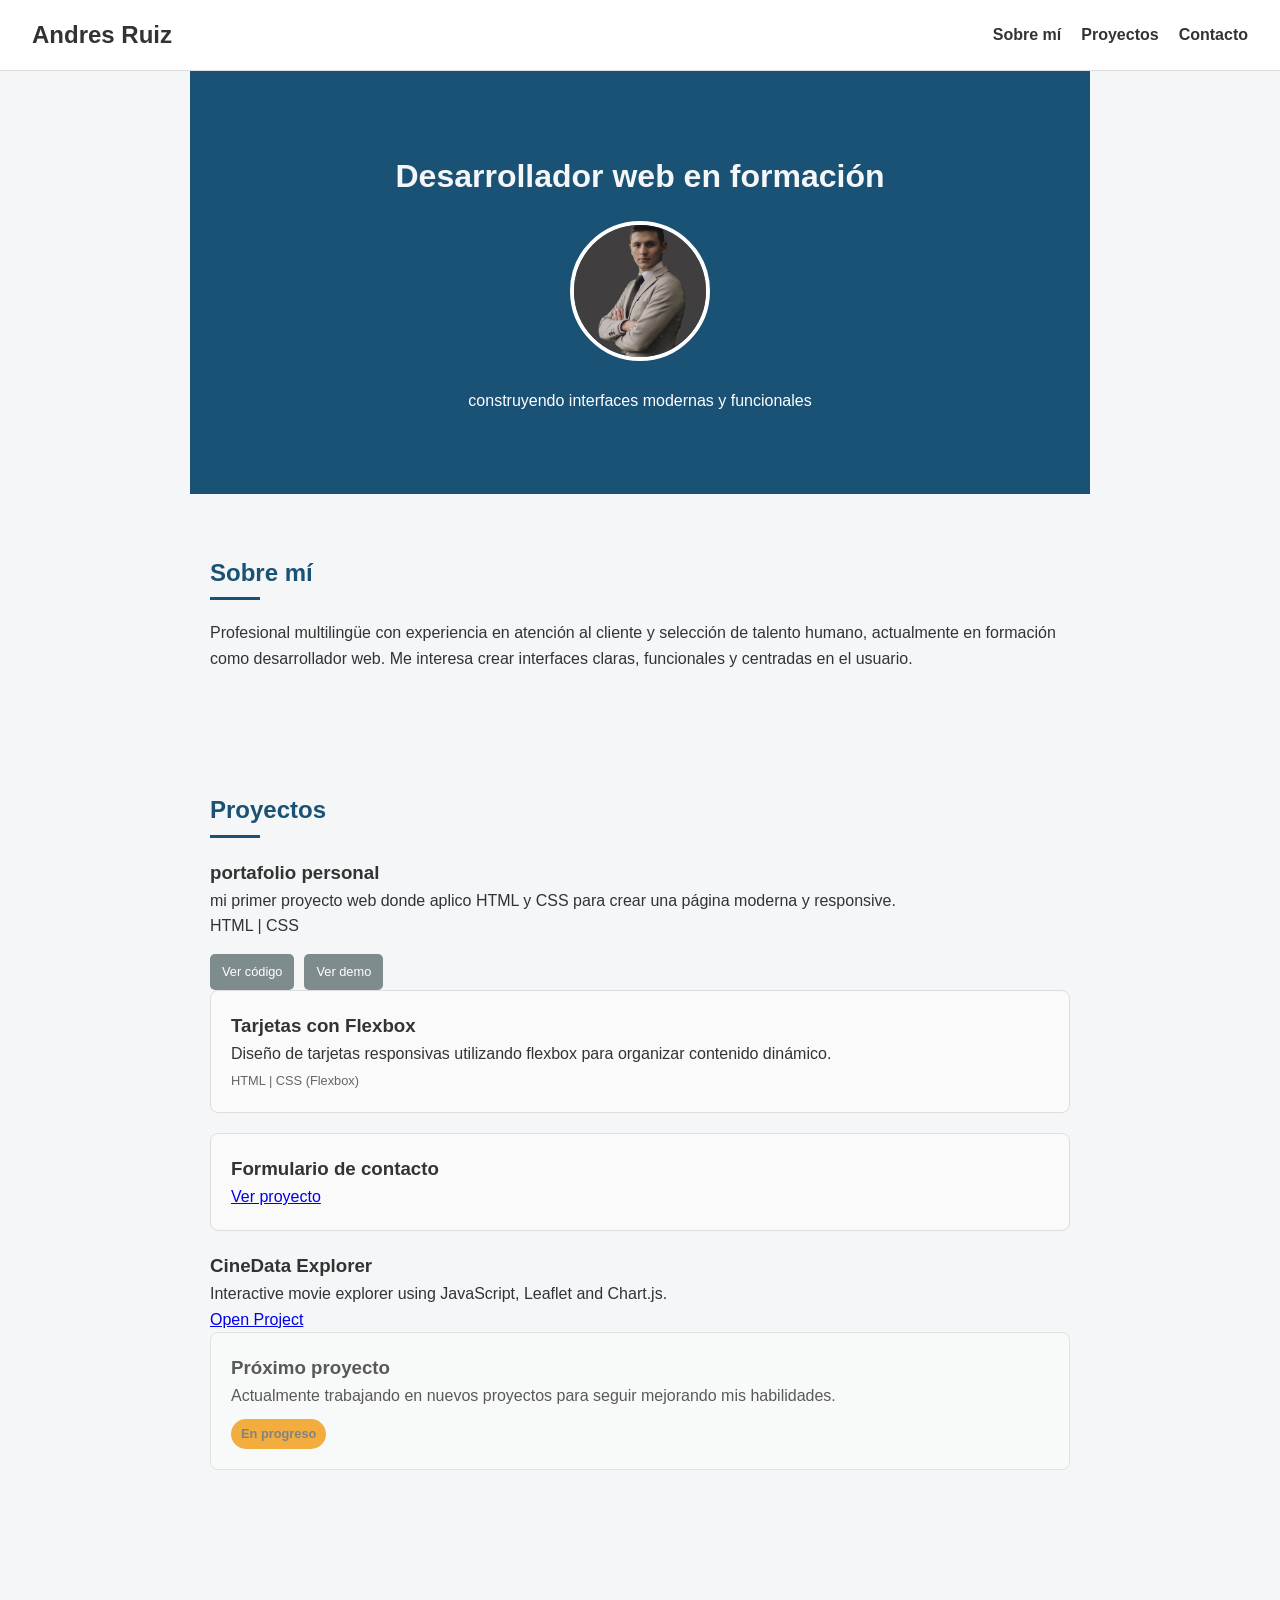
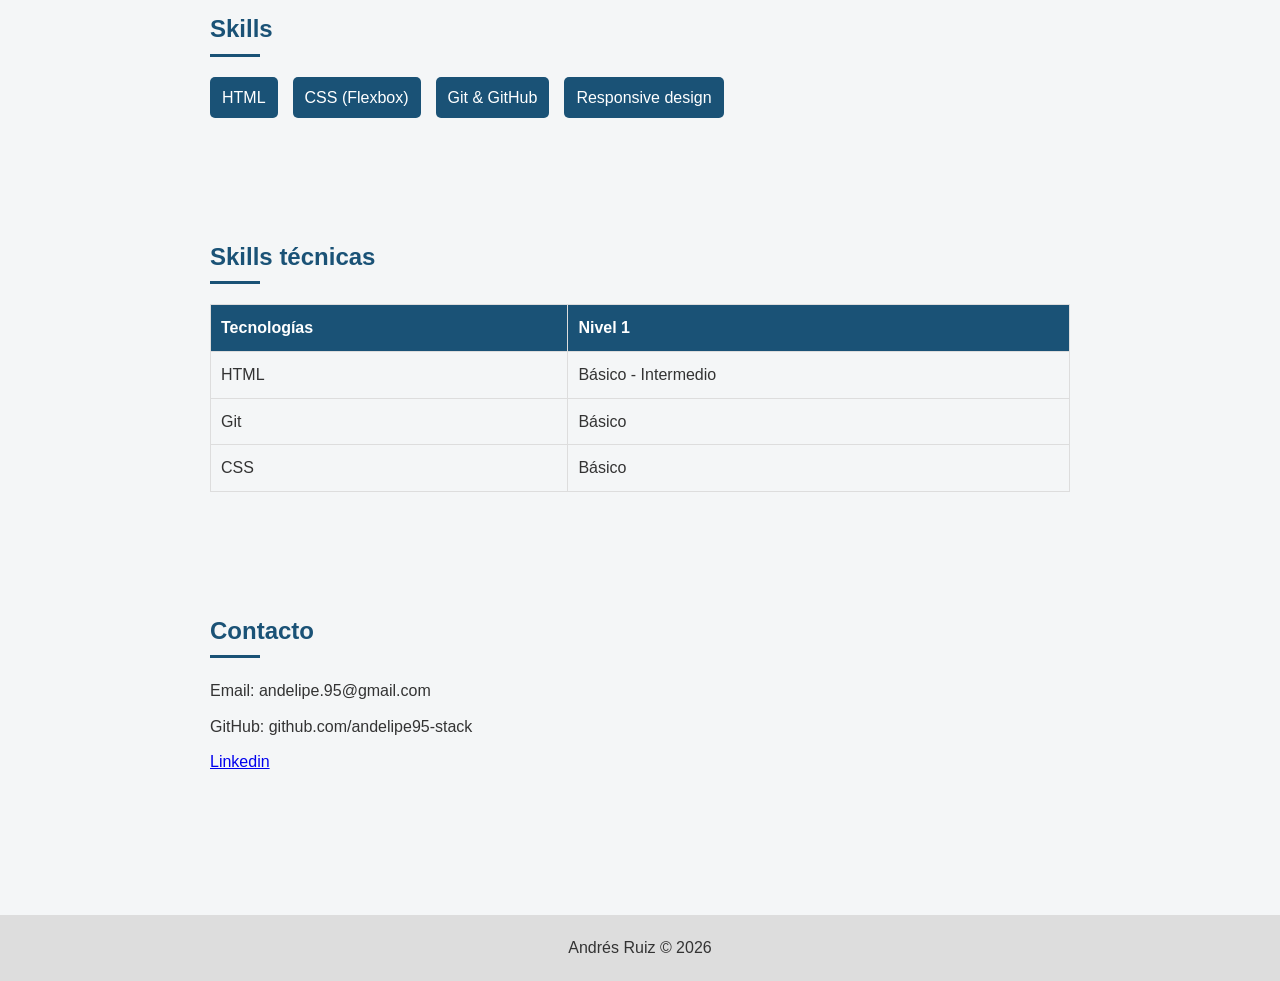
==== index.html @ 187255f5 "Added cine proyect" ====
<!DOCTYPE html>
<html lang="en">
<head>
    <meta charset="UTF-8">
    <meta name="viewport" content="width=device-width, initial-scale=1.0">
    <title>Andres Ruiz | portafolio</title>
    <link rel="stylesheet" href="CSS/style.css">
</head>
<body>
    <header class="header">
        <nav>
            <h1>Andres Ruiz</h1>
            <ul>
                <li><a href="#sobre-mi">Sobre mí</a></li>
                <li><a href="#proyectos">Proyectos</a></li>
                <li><a href="#contacto">Contacto</a></li>
            </ul>
        </nav>
    </header>
    <main>
    
     <section class="hero">
        <h2 class="title2">Desarrollador web en formación</h2>
        <img src="img/foto portafolio.jpg" alt="Foto de Andres ruiz" class="hero-img">
        <p>construyendo interfaces modernas y funcionales</p>
     </section>
     <section class="sobre-mi" class="sobre-mi">
        <h2>Sobre mí</h2>
        <p> Profesional multilingüe con experiencia en atención al cliente y selección de talento humano, 
      actualmente en formación como desarrollador web. Me interesa crear 
      interfaces claras, funcionales y centradas en el usuario.</p>
     </section>
    
     <section class="proyectos" class="proyectos">
        <h2>Proyectos</h2>
        
        <div class="grid-proyectos"> 

            <h3>portafolio personal</h3>
            <p>mi primer proyecto web donde aplico HTML y CSS para crear una página moderna y responsive.</p>
            <span>HTML | CSS</span>

            <div class="acciones">
                <a href="#" class="btn">Ver código</a>
                <a href="#" class="btn btn-secundario">Ver demo</a>
            </div>
        </div>

        <div class="proyecto">
            <h3>Tarjetas con Flexbox</h3>
            <p>Diseño de tarjetas responsivas utilizando flexbox para organizar contenido dinámico.</p>
            <span>HTML | CSS (Flexbox)</span>
        </div>
            
            <!-- Aquí irás agregando más proyectos -->


        <div class="proyecto">
            <h3> Formulario de contacto</h3>
            <a href="validacion.html"target="_blank">Ver proyecto</a>
            
             
        </div>

        <div class="project-card">
            <h3>CineData Explorer</h3>
            <p> Interactive movie explorer using JavaScript, Leaflet and Chart.js.</p>
            
            <a 
            href="https://andelipe95-stack.github.io/Proyecto-Integrador-CineData-Explorer/"
            target="_blank"
            class="project-btn">
      Open Project
   </a>

</div>


            
        
        
        
        
        
        
        <div class="proyecto">
            <h3>Próximo proyecto</h3>
            <p>Actualmente trabajando en nuevos proyectos para seguir mejorando mis habilidades.</p>
            <span class="badge-progreso">En progreso</span>
        </div>


        

        


     </section>

     <section class="skills">
        <h2>Skills</h2>
        <ul>
            <li>HTML</li>
            <li>CSS (Flexbox)</li>
            <li>Git & GitHub</li>
            <li>Responsive design</li>
        </ul>

     </section>

     <!--tabla para mostrar información estructurada-->
     <section class="tabla-skills">
        <h2>Skills técnicas</h2>
        <table>
            <thead>
                <tr>
                    <th>Tecnologías</th>
                    <th>Nivel 1</th>
                </tr>
            </thead>
            <tbody>
                <tr>
                    <td>HTML</td>
                    <td>Básico - Intermedio</td>
                </tr>
                <tr>
                    <td>Git</td>
                    <td>Básico</td>
                </tr>
                <tr>
                    <td>CSS</td>
                    <td>Básico</td>
                </tr>
            </tbody>
        </table>

     </section>

    
    
     <section id="contacto" class="contacto">
        
        <h2>Contacto</h2>
        
        <div class="info-contacto">
            <p>Email: andelipe.95@gmail.com</p>
            <p>GitHub: github.com/andelipe95-stack</p>
            <a href="https://www.linkedin.com/in/andres-ruiz-galvis-3360481b6/" target="_blank">Linkedin</a>
        </div>   
        
        
               
     </section>
    </main>
    <footer class="footer">
        <p>Andrés Ruiz  © 2026</p>

    </footer>





    
    
</body>
</html>
---- CSS/style.css ----
/*vamos a definir variables globales para mejorar colores */
:root {
--color-principal: #1a5276;
--color-secundario: #7f8c8d;
--color-fondo: #f4f6f7;
--color-texto: #333;
}



* {
    margin: 0;
    padding: 0;
    box-sizing: border-box;
}
body{
    font-family: Arial, sans-serif;
    line-height: 1.6;
    background-color: var(--color-fondo);
    color: var(--color-texto);
}
.header {
    background: white;
    padding: 16px 32px;
    border-bottom: 1px solid #ddd;
}

.header nav {
    display: flex;
    justify-content: space-between;
    align-items: center;
}

.header ul {
    list-style: none;
    display: flex;
    gap: 20px;
}

.header a {
    text-decoration: none;
    color: #333;
    font-weight: bold;

}
.hero {
    text-align: center;
    padding: 80px 20px;
    background: var(--color-principal);
    color: white;
}
.hero h2{
    font-size: 2rem;
    margin-bottom: 10px;
    color:var(--color-fondo);
    
}
section { 
    padding: 60px 20px;
    max-width: 900px;
    margin: auto;

}

section h2 {
    margin-bottom: 20px;
    color: #1a5276;
}
.proyecto {
    background: white;
    padding: 20px;
    border-radius: 8px;
    margin-bottom: 20px;
    border: 1px solid#ddd;

}
.proyecto span {
    font-size: 0.8rem;
    color: #666;

}

.skills ul {
    list-style: none;
    display:flex;
    gap: 15px;
    flex-wrap: wrap;
}
.skills li {
    background: #1a5276;
    color: white;
    padding: 8px 12px;
    border-radius: 5px;
}
.contacto  p {
    margin-bottom: 10px;

}
.badge-progreso {
    display: inline-block;
    margin-top: 10px;
    background: #f39c12;
    color: white;
    font-size: 0.75rem;
    font-weight: bold;
    padding: 5px 10px;
    border-radius: 20px;
    animation: pulse 1.5s infinite;

}
.acciones {
        margin-top: 15px;
        display: flex;
        gap: 10px;
        
    }
    .btn {
        text-decoration: none;
        background: var(--color-secundario);
        color: white;
        padding: 8px 12px;
        border-radius: 5px;
        font-size: 0.8rem;
        transition: background 0.2s ease;
    }
    .btn:hover {
        background: #154360;

    }
    .btn-secundario {
        background: var(--color-secundario);
    }
    .btn-secundario:hover {
        background: #626567;
    }
    .info-contacto{
        margin-bottom: 20px;
    }
    .formulario {
        display: flex;
        flex-direction: column;
        gap: 10px;
        max-width: 400px;
        
    }

      <!--Pseudo-clase-->
    .formulario input:focus,
    .formulario textarea:focus {
        outline: none;
        border-color: var(--color-principal);
    }   
    .formulario label {
        font-weight: bold;
    }
    .info-contacto {
        margin-bottom:  40px;
    }
    .formulario button {
        background: var(--color-principal);
        color: white;
        border: none;
        padding: 10px;
        border-radius: 5px;
        cursor: pointer;
    }
    .formulario button:hover {
        background: #154360;
    }
    table { 
        width: 100%;
        border-collapse: collapse;
    }
    th, td {
        border:1px solid #ddd;
        padding: 10px;
        text-align: left;

    }
    th {
        background: var(--color-principal);
        color: white;
    }
    /*primer proyecto Selectores avanzados*/
    .proyecto:first-child {
        border: 2px solid var(--color-principal);
    }

    /* ultimo proyecto*/
    .proyecto:last-child {
        opacity: 0.8;
    }
/*todos excepto el primero*/
.proyecto:not(:first-child) {
    background: #fafafa;
}

/*Pseudo-elemento*/
section h2::after {
    content: "";
    display: block;
    width: 50px;
    height: 3px;
    background: var(--color-principal);
    margin-top: 5px;
}
.footer {
    text-align: center;
    padding: 20px;
    background: #ddd;
    margin-top: 40px;
}



    @keyframes pulse {
    0%{
        transform: scale(1);
        opacity: 1;
    }
    50% {
        transform: scale(1.05);
        opacity: 0.7;
    }
    100% {
        transform: scale(1);
        opacity: 1;

    }
     


}

/* agregamos media query (el if de CSS) para adaptar el proyecto a tamaño móvil, esto evita
 que Navbar no se rompa, el texto tenga mejor 
 tamaño y que el formulario no se desborde
*/

@media (max-width: 768px) {
    /*Navbar*/
    .header nav {
        flex-direction: column;
        gap: 15px;
    }
    .header ul {
        flex-direction: column;
        align-items: center;
    }
    .hero h2 {
        font-size: 1.5rem;
    }

    .grid-proyectos {
        flex-direction: column;
    }
    .skills ul {
        justify-content: center;
    }
    .formulario {
        max-width: 100%;
    }
}

.hero-img {
    width: 140px;
    height: 140px;
    object-fit: cover;
    border-radius: 50%;
    margin-bottom: 20px;
    border: 4px solid white;
}
html {
    scroll-behavior: smooth;
}
.header a:hover {
    color: var(--color-principal);
}
a,
button {
    transition: all 0.2s ease;
}
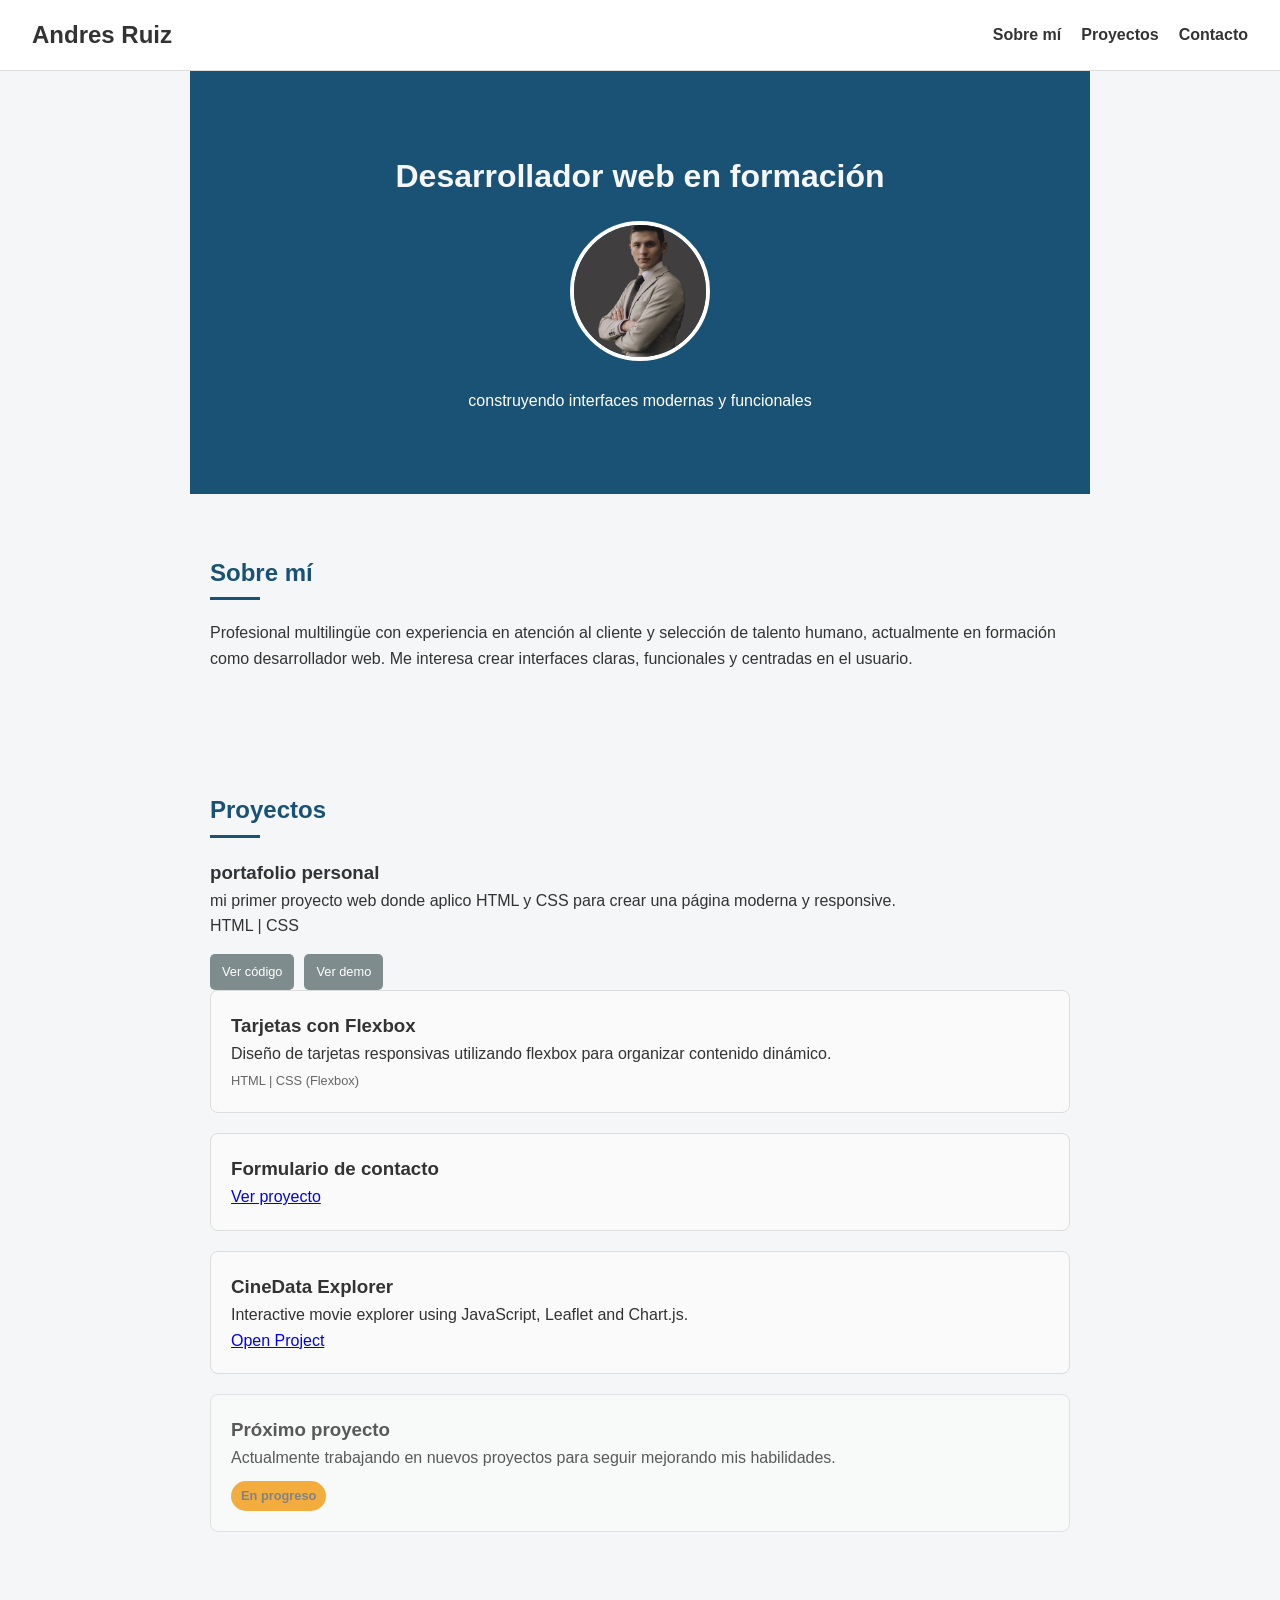
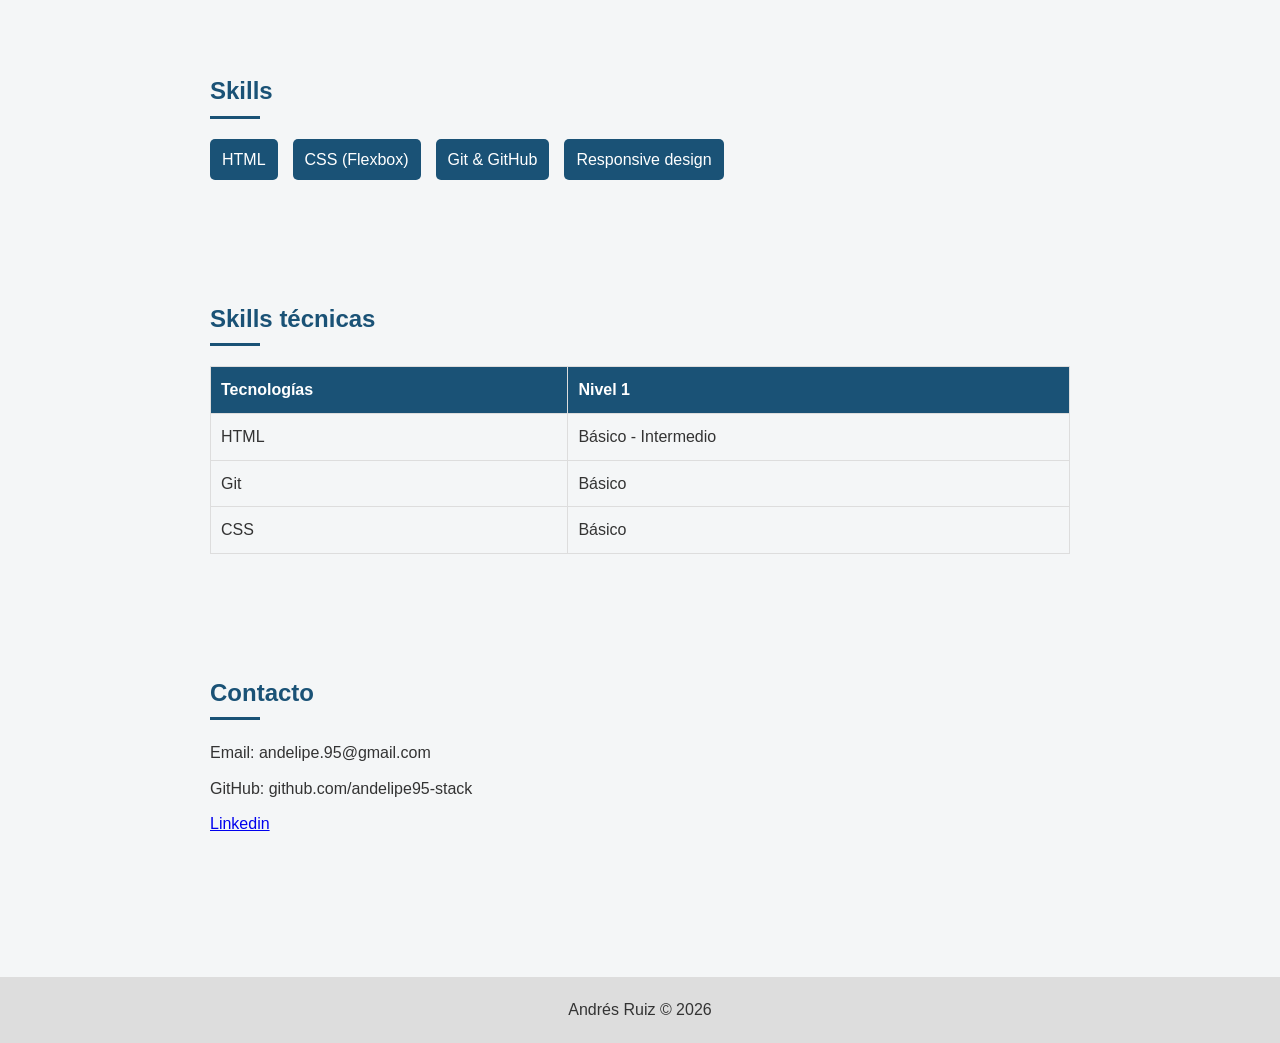
==== commit ee56d773: "fixed link for new proyect and linkedin link" ====
--- a/index.html
+++ b/index.html
@@ -62,21 +62,16 @@
              
         </div>
 
-        <div class="project-card">
-            <h3>CineData Explorer</h3>
+        <div class="proyecto">
+            <h3> CineData Explorer</h3>
             <p> Interactive movie explorer using JavaScript, Leaflet and Chart.js.</p>
-            
             <a 
             href="https://andelipe95-stack.github.io/Proyecto-Integrador-CineData-Explorer/"
             target="_blank"
-            class="project-btn">
-      Open Project
-   </a>
-
-</div>
-
-
-            
+            class="project-btn">Open Project</a>          
+             
+        </div>   
+     
         
         
         
@@ -87,10 +82,7 @@
             <h3>Próximo proyecto</h3>
             <p>Actualmente trabajando en nuevos proyectos para seguir mejorando mis habilidades.</p>
             <span class="badge-progreso">En progreso</span>
-        </div>
-
-
-        
+        </div>     
 
         
 
@@ -145,7 +137,7 @@
         <div class="info-contacto">
             <p>Email: andelipe.95@gmail.com</p>
             <p>GitHub: github.com/andelipe95-stack</p>
-            <a href="https://www.linkedin.com/in/andres-ruiz-galvis-3360481b6/" target="_blank">Linkedin</a>
+            <a href="https://www.linkedin.com/in/felipe-ruiz-3360481b6" target="_blank">Linkedin</a>
         </div>   
         
         
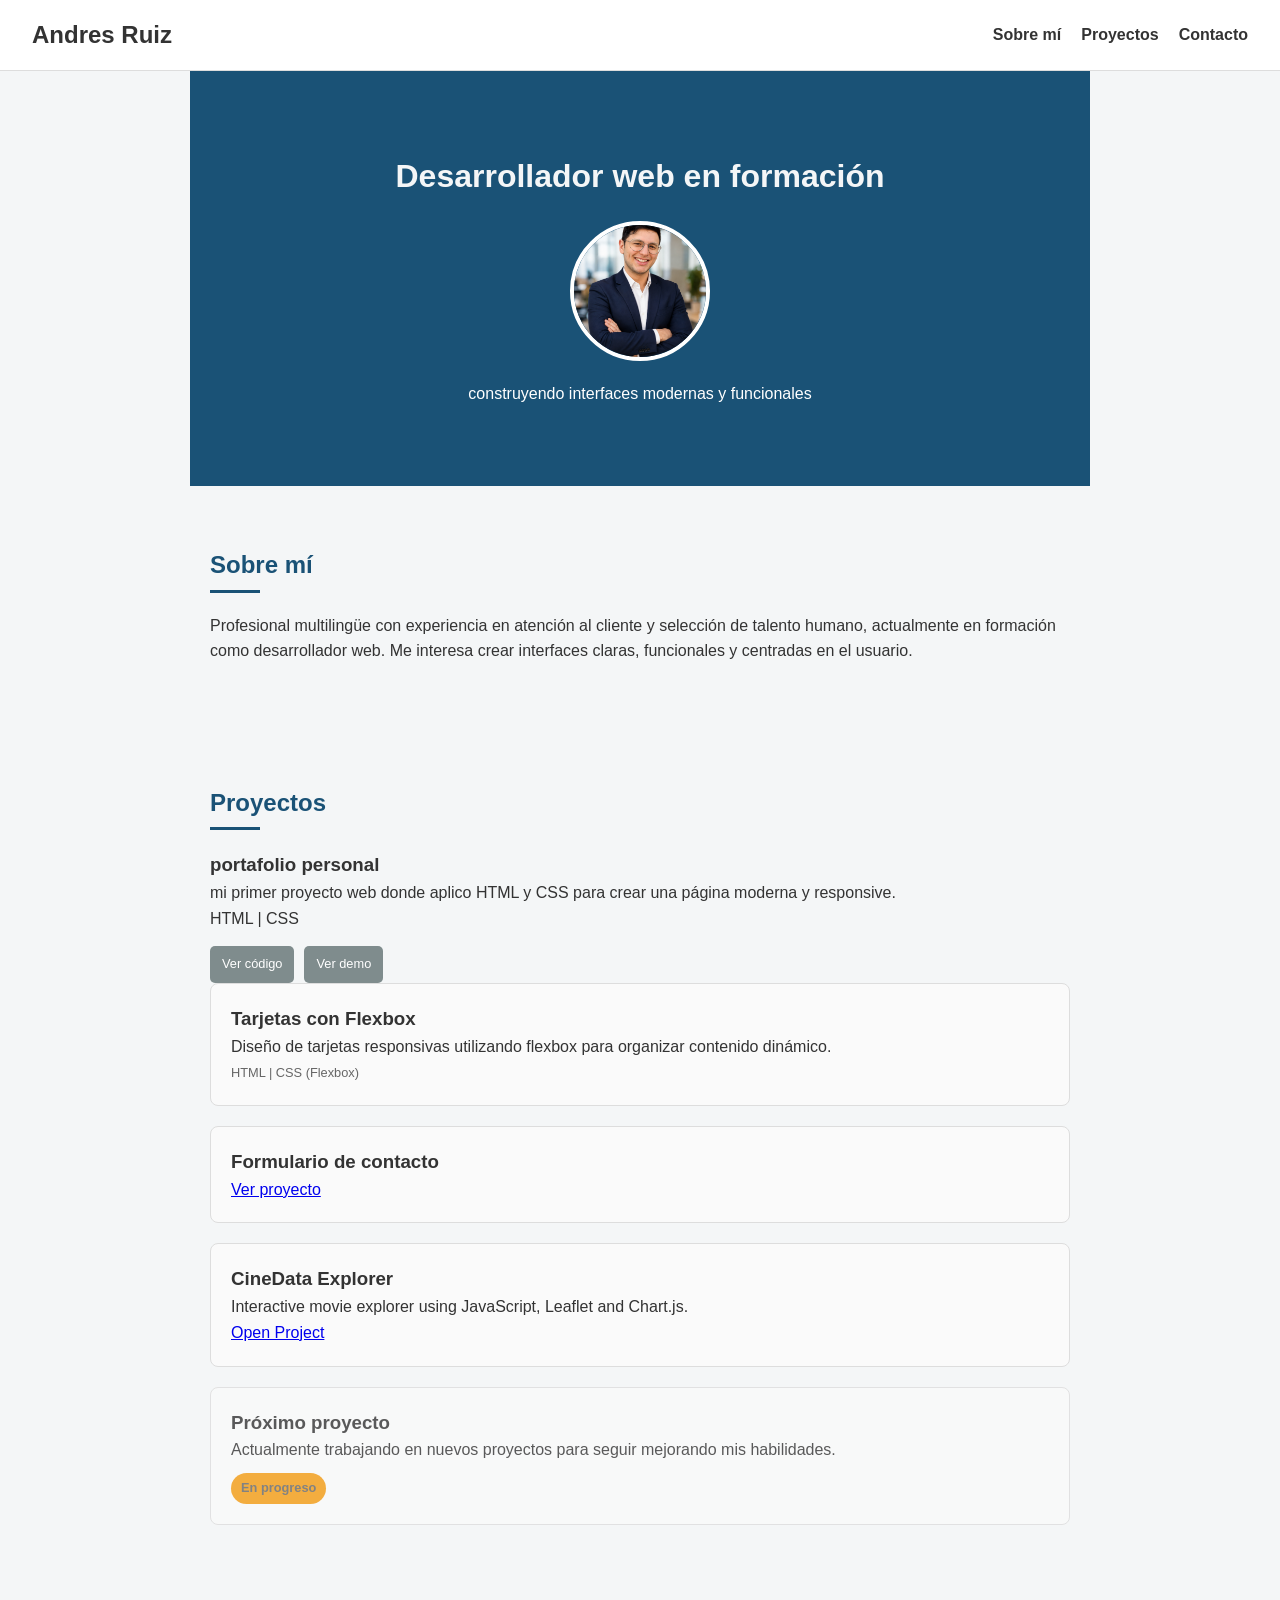
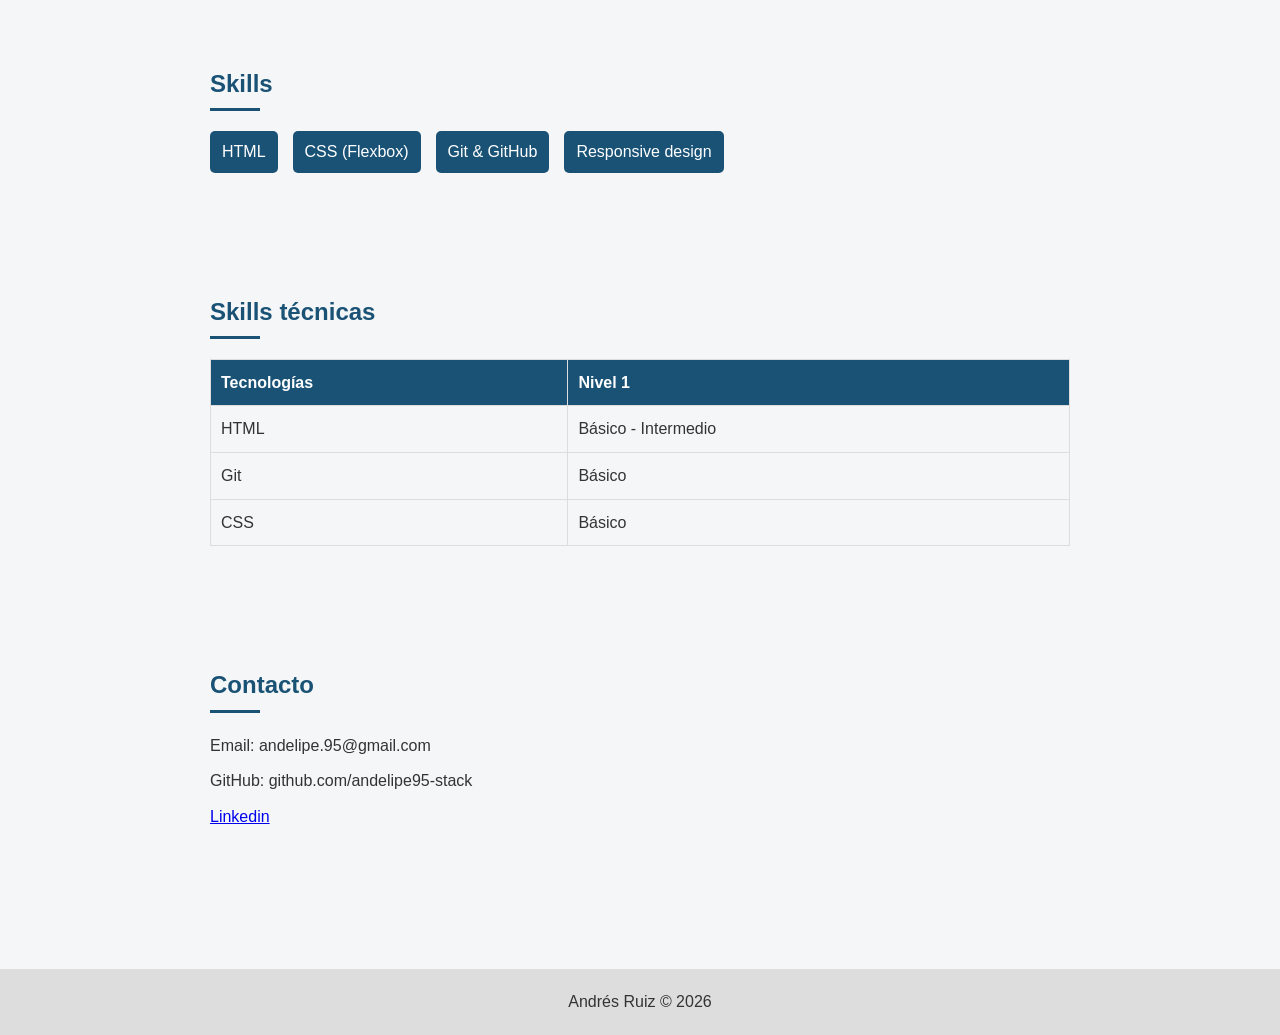
==== commit 2b0d8ed2: "changed port pic" ====
--- a/index.html
+++ b/index.html
@@ -21,7 +21,7 @@
     
      <section class="hero">
         <h2 class="title2">Desarrollador web en formación</h2>
-        <img src="img/foto portafolio.jpg" alt="Foto de Andres ruiz" class="hero-img">
+        <img src="img/Foto profesional.png" alt="Foto de Andres ruiz" class="hero-img">
         <p>construyendo interfaces modernas y funcionales</p>
      </section>
      <section class="sobre-mi" class="sobre-mi">
--- a/CSS/style.css
+++ b/CSS/style.css
@@ -55,6 +55,16 @@
     color:var(--color-fondo);
     
 }
+.hero-img{
+    width: 80%;
+    max-width: 300px;
+    height: auto;
+    display: block;
+    margin: 0%auto;
+    border: 3px solid white;
+    
+}
+
 section { 
     padding: 60px 20px;
     max-width: 900px;
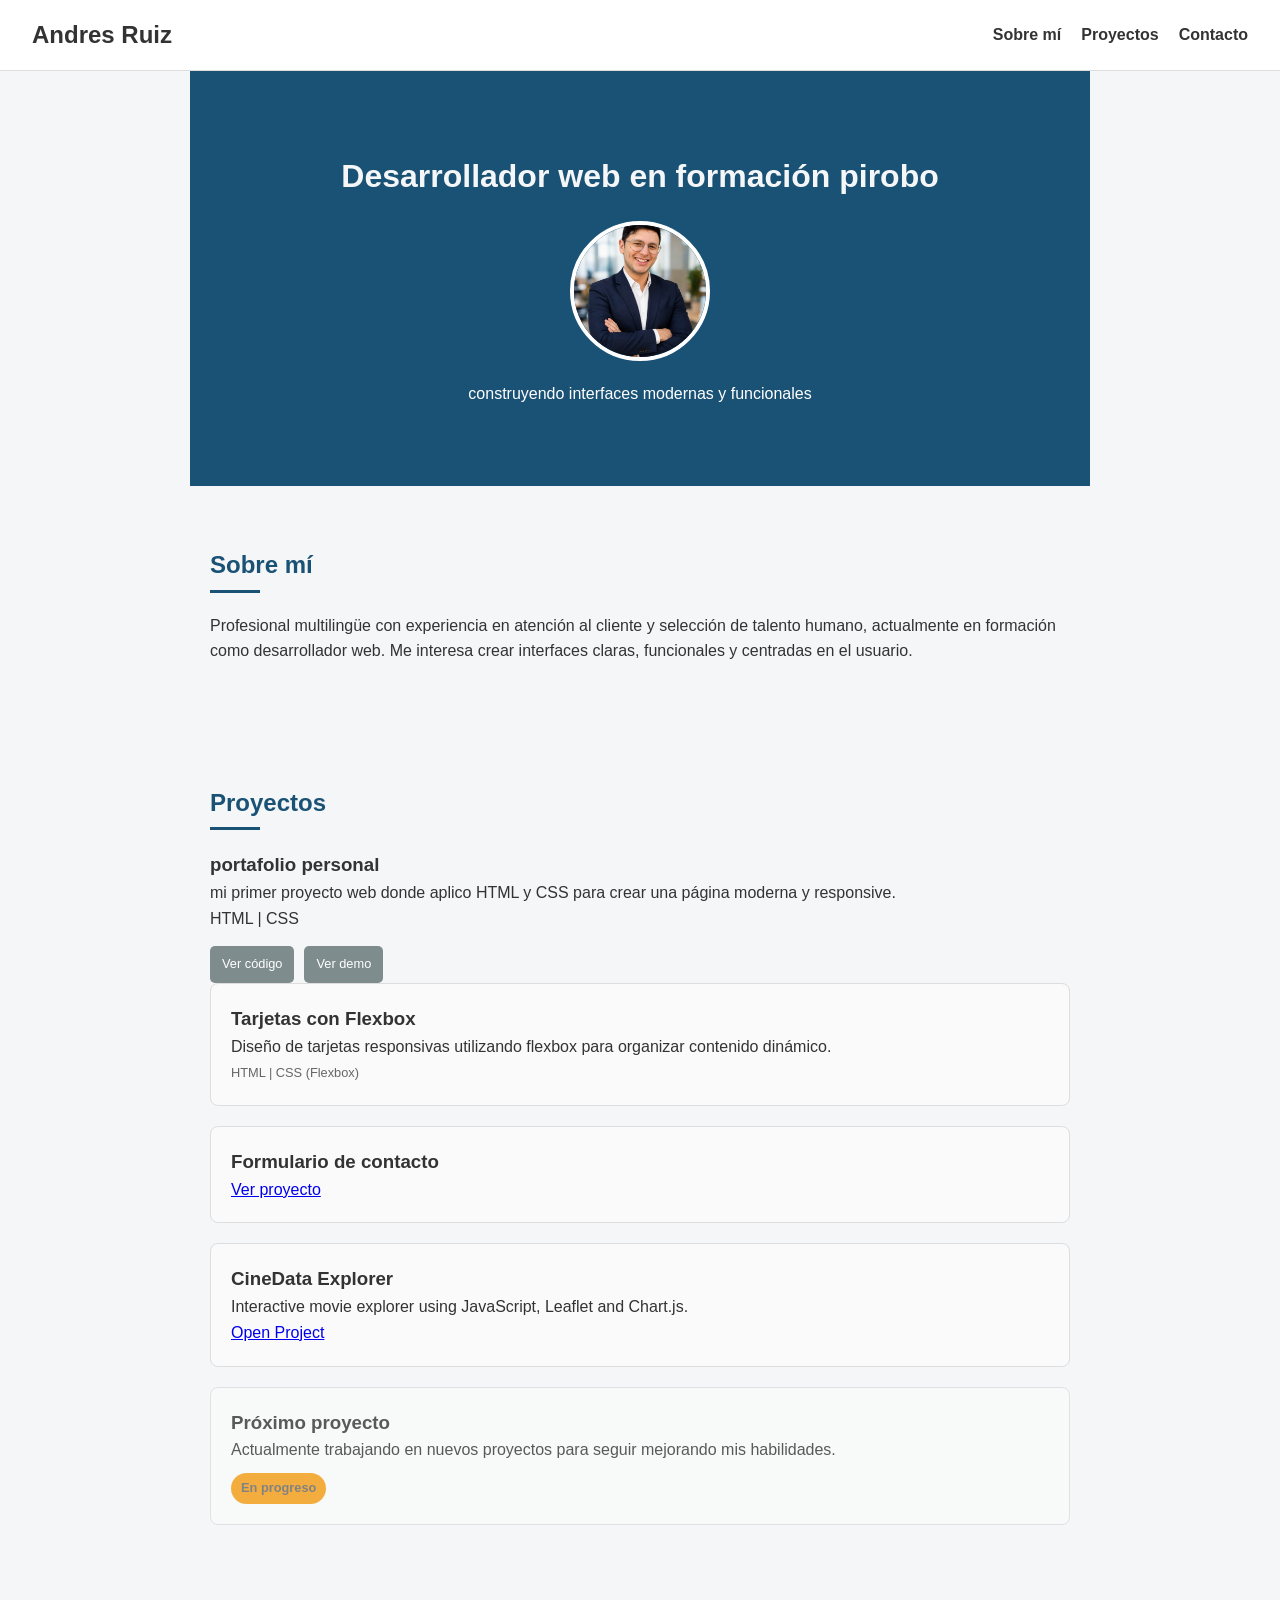
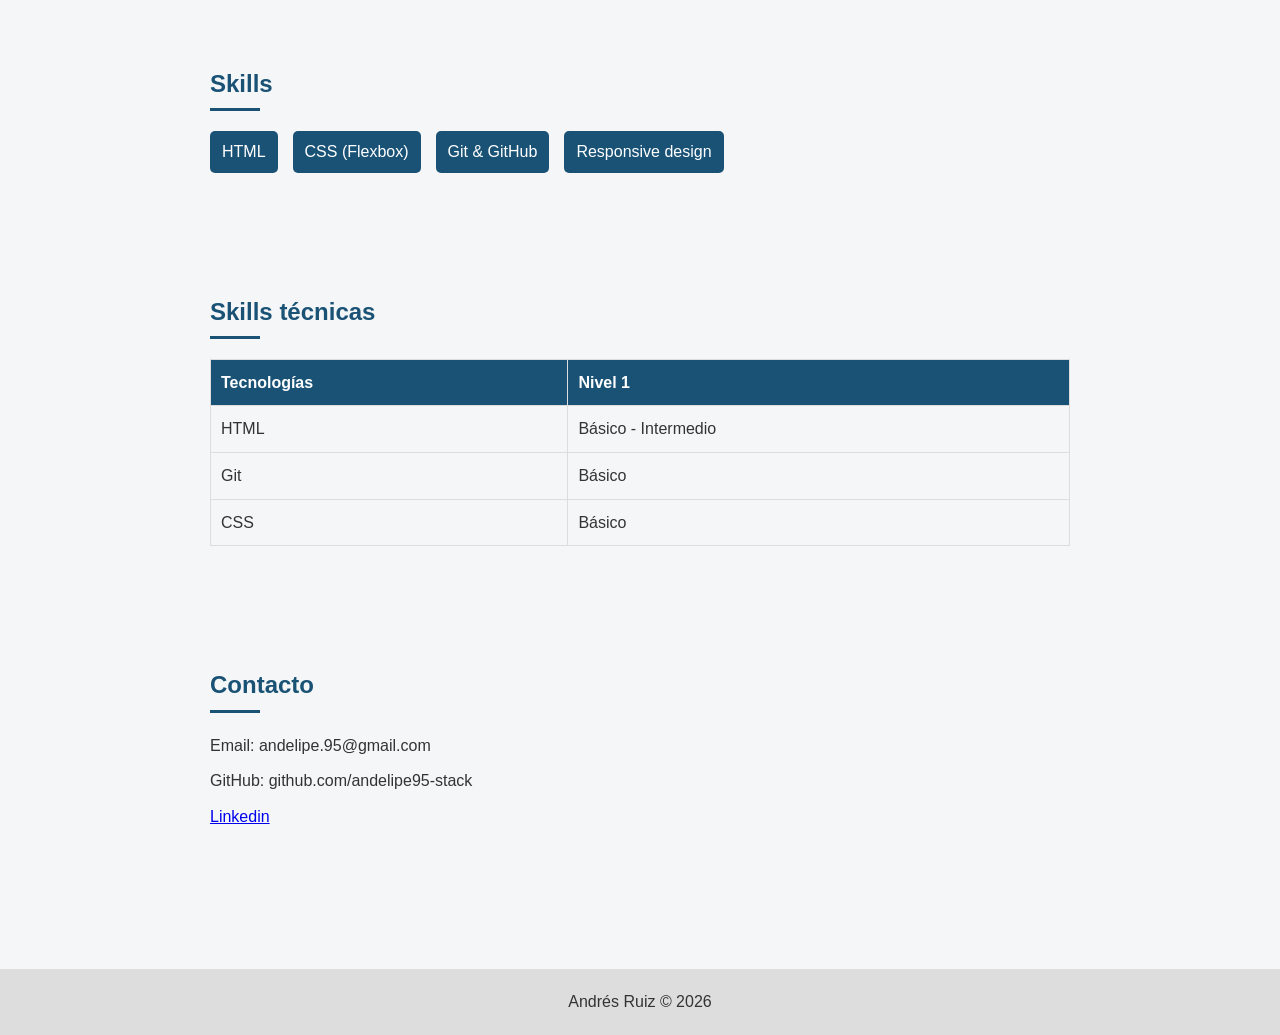
==== commit 324fb50a: "updated" ====
--- a/index.html
+++ b/index.html
@@ -20,7 +20,7 @@
     <main>
     
      <section class="hero">
-        <h2 class="title2">Desarrollador web en formación</h2>
+        <h2 class="title2">Desarrollador web en formación pirobo</h2>
         <img src="img/Foto profesional.png" alt="Foto de Andres ruiz" class="hero-img">
         <p>construyendo interfaces modernas y funcionales</p>
      </section>
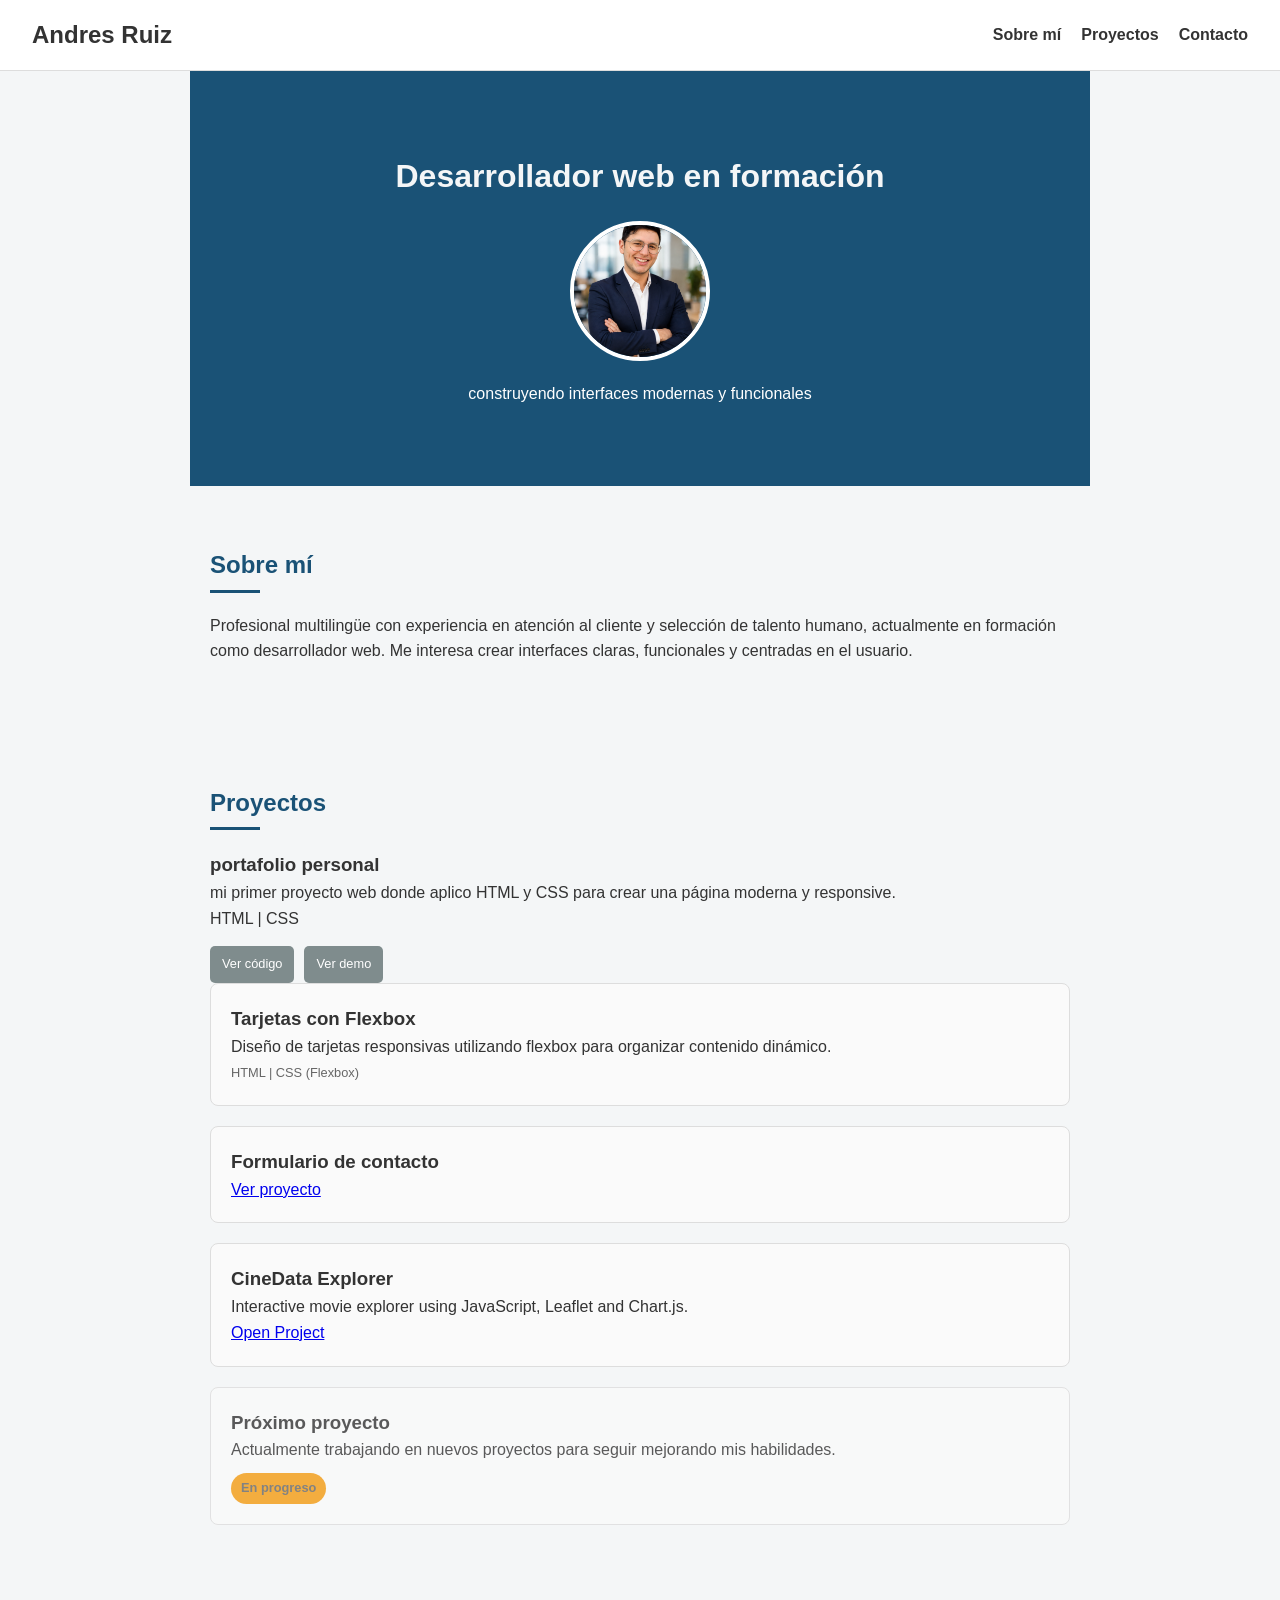
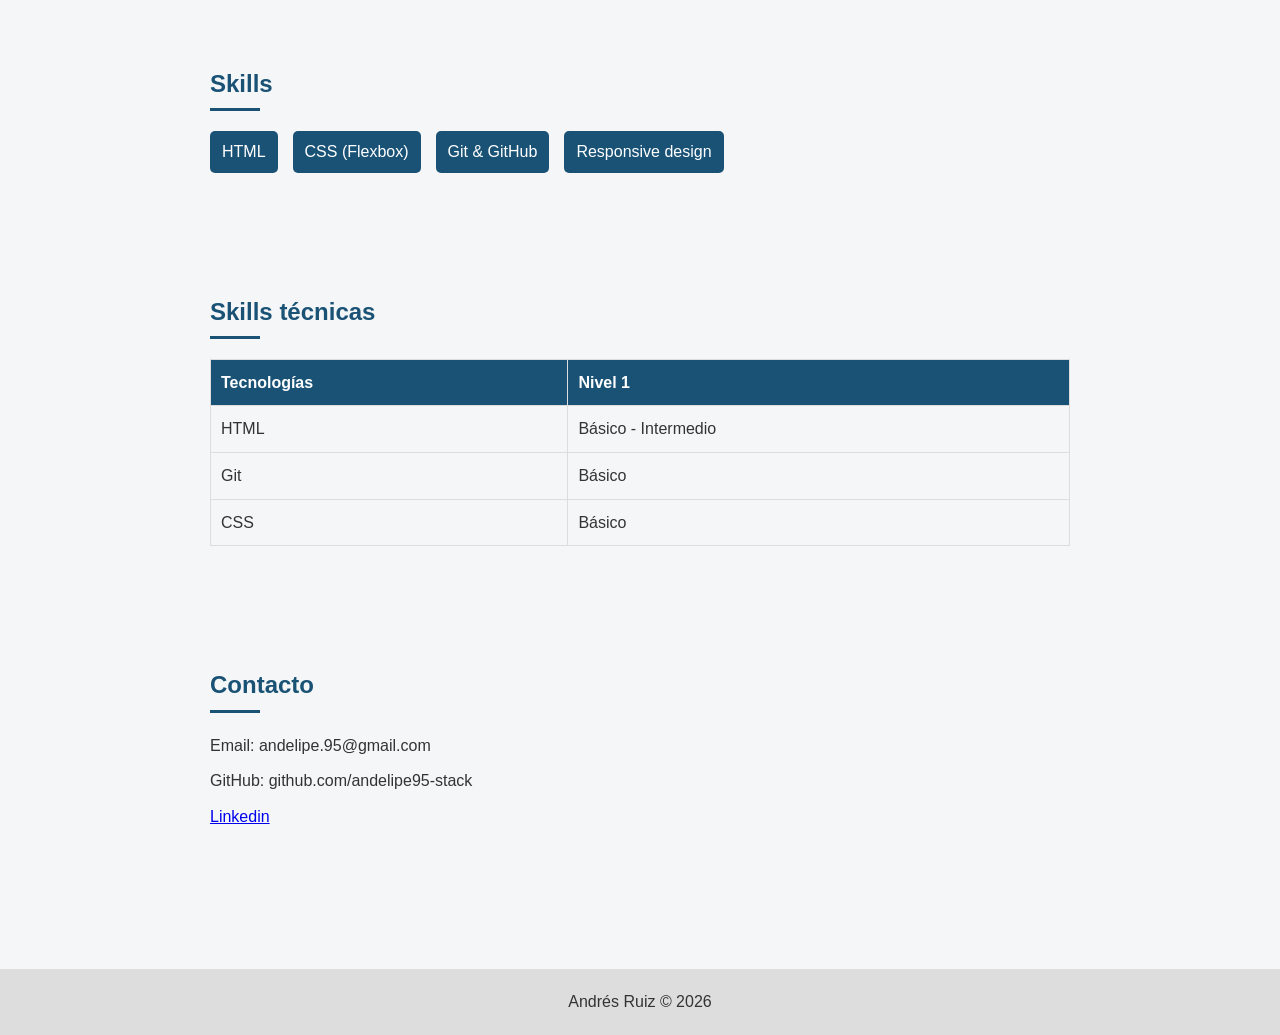
==== commit 68dbf89a: "removed" ====
--- a/index.html
+++ b/index.html
@@ -20,7 +20,7 @@
     <main>
     
      <section class="hero">
-        <h2 class="title2">Desarrollador web en formación pirobo</h2>
+        <h2 class="title2">Desarrollador web en formación</h2>
         <img src="img/Foto profesional.png" alt="Foto de Andres ruiz" class="hero-img">
         <p>construyendo interfaces modernas y funcionales</p>
      </section>
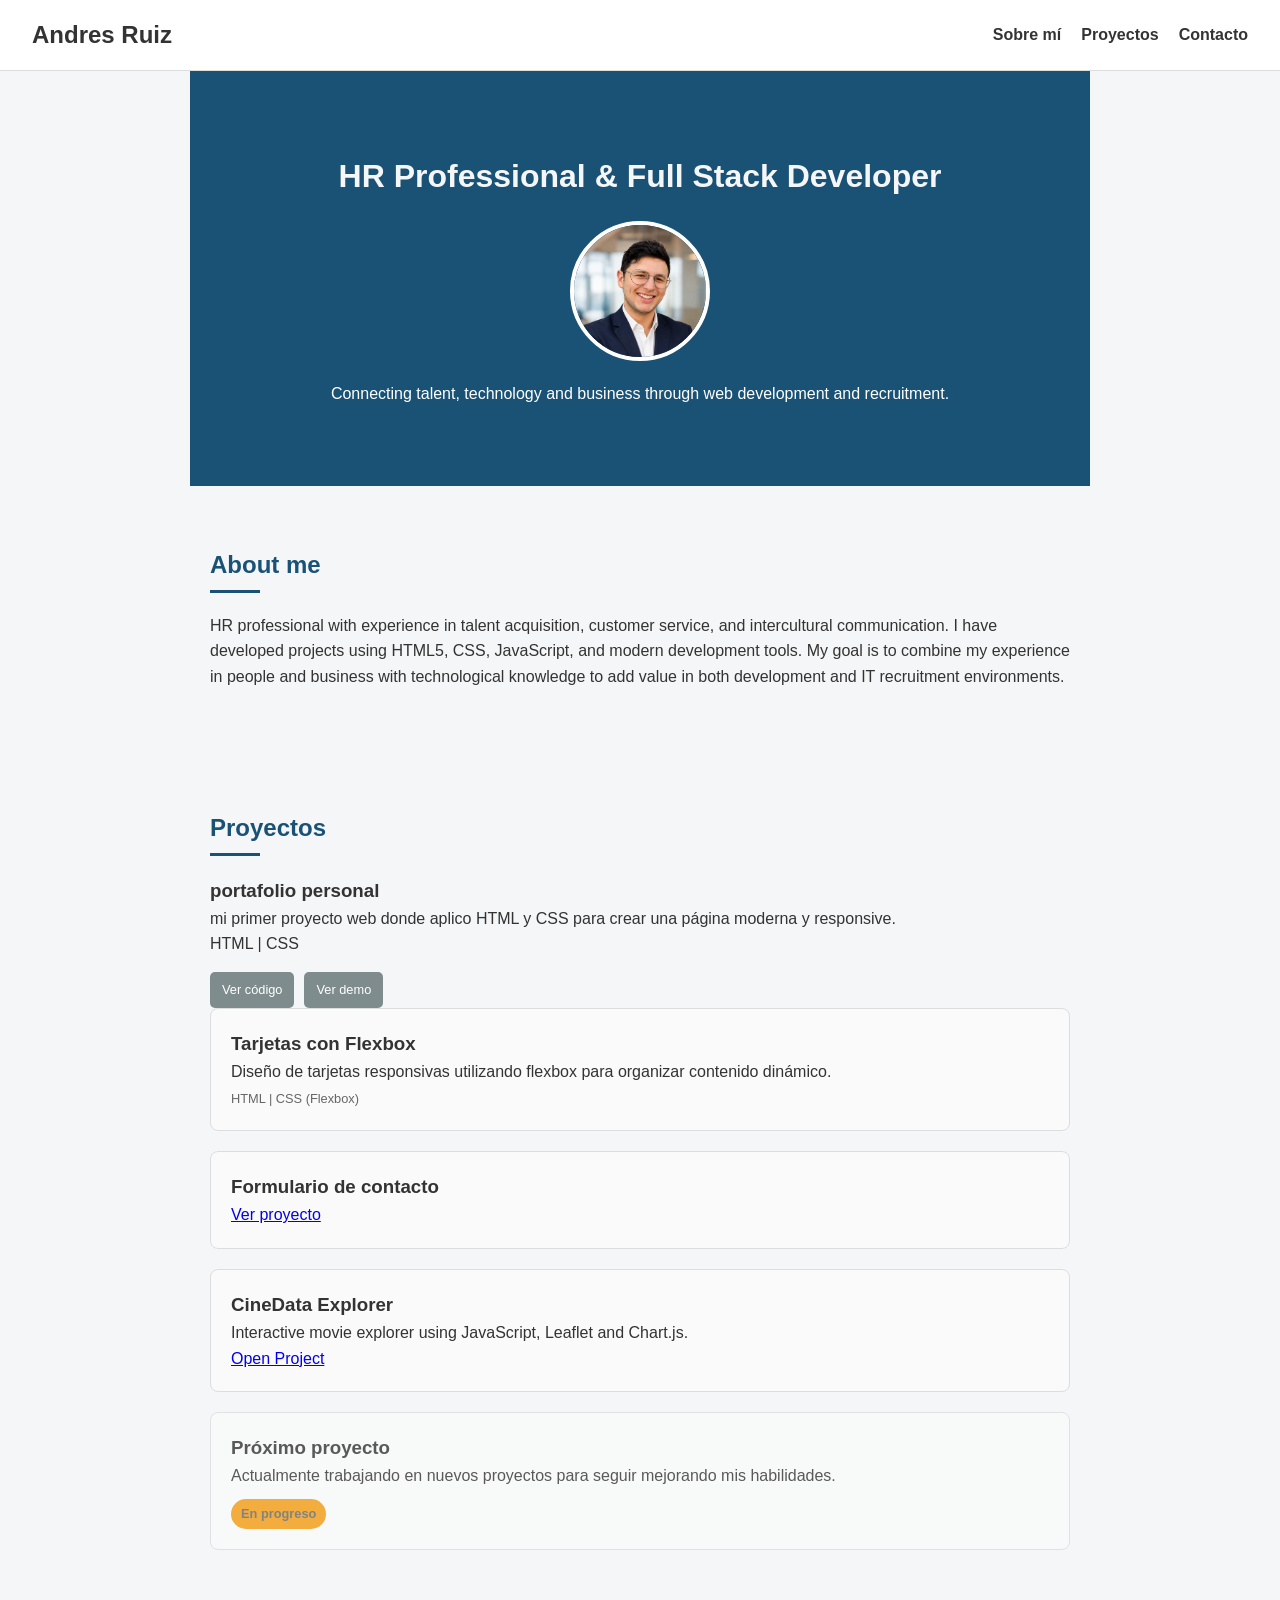
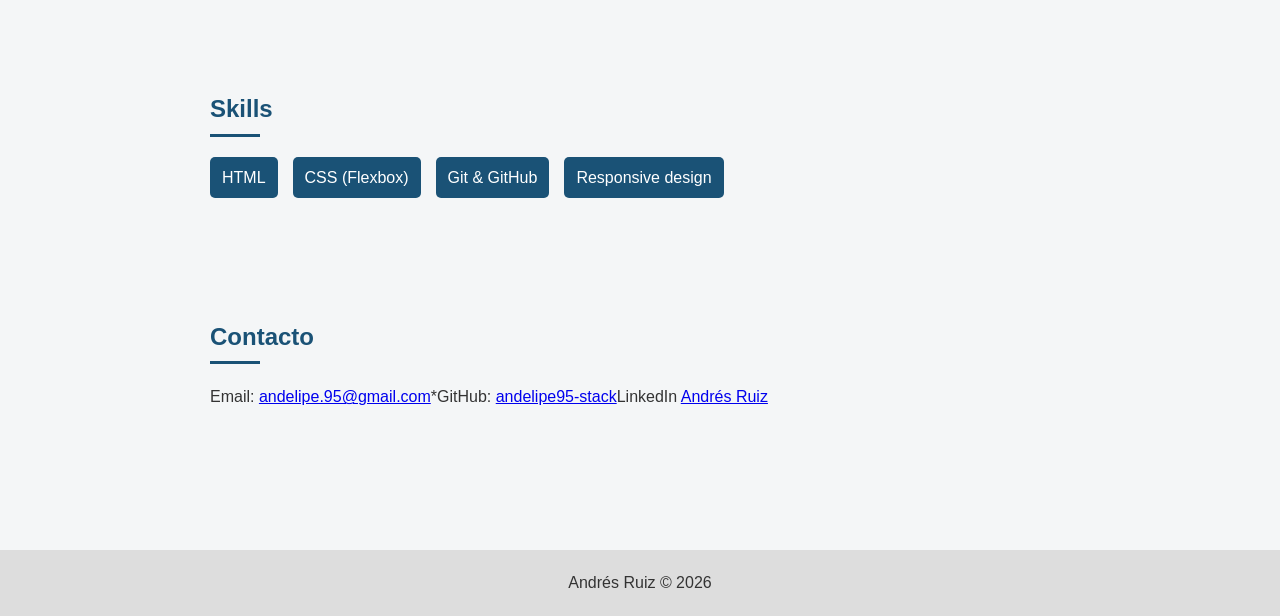
==== commit e8e28776: "switched to english, changed photo, removed some unnecessary info" ====
--- a/index.html
+++ b/index.html
@@ -20,15 +20,16 @@
     <main>
     
      <section class="hero">
-        <h2 class="title2">Desarrollador web en formación</h2>
-        <img src="img/Foto profesional.png" alt="Foto de Andres ruiz" class="hero-img">
-        <p>construyendo interfaces modernas y funcionales</p>
+        <h2 class="title2">HR Professional & Full Stack Developer</h2>
+        <img src="img/foto-portafolio.png" alt="Foto de Andres ruiz" class="hero-img">
+        <p>Connecting talent, technology and business through web development and recruitment.</p>
      </section>
      <section class="sobre-mi" class="sobre-mi">
-        <h2>Sobre mí</h2>
-        <p> Profesional multilingüe con experiencia en atención al cliente y selección de talento humano, 
-      actualmente en formación como desarrollador web. Me interesa crear 
-      interfaces claras, funcionales y centradas en el usuario.</p>
+        <h2>About me</h2>
+        <p> HR professional with experience in talent acquisition, customer service, and intercultural communication.
+             I have developed projects using HTML5, CSS, JavaScript, 
+             and modern development tools. My goal is to combine my experience in people and business with technological knowledge to add value in both 
+             development and IT recruitment environments.</p>
      </section>
     
      <section class="proyectos" class="proyectos">
@@ -100,33 +101,7 @@
 
      </section>
 
-     <!--tabla para mostrar información estructurada-->
-     <section class="tabla-skills">
-        <h2>Skills técnicas</h2>
-        <table>
-            <thead>
-                <tr>
-                    <th>Tecnologías</th>
-                    <th>Nivel 1</th>
-                </tr>
-            </thead>
-            <tbody>
-                <tr>
-                    <td>HTML</td>
-                    <td>Básico - Intermedio</td>
-                </tr>
-                <tr>
-                    <td>Git</td>
-                    <td>Básico</td>
-                </tr>
-                <tr>
-                    <td>CSS</td>
-                    <td>Básico</td>
-                </tr>
-            </tbody>
-        </table>
-
-     </section>
+     
 
     
     
@@ -135,9 +110,29 @@
         <h2>Contacto</h2>
         
         <div class="info-contacto">
-            <p>Email: andelipe.95@gmail.com</p>
-            <p>GitHub: github.com/andelipe95-stack</p>
-            <a href="https://www.linkedin.com/in/felipe-ruiz-3360481b6" target="_blank">Linkedin</a>
+             <div class="contact-item">
+                <span>Email:</span>
+                <a href="mailto: andelipe.95@gmail.com">
+                    andelipe.95@gmail.com
+                </a>
+             </div> 
+
+             <div class="contact-item">
+                <span>*GitHub:</span>
+                <a href="https://www.github.com/andelipe95-stack" target="_blank">
+                    andelipe95-stack 
+                </a>
+             </div>
+             
+             <div class="contact-item">
+                <span>LinkedIn</span>
+                <a href="https://www.linkedin.com/in/andrés-ruiz-3360481b6" target="_blank">
+                Andrés Ruiz 
+                </a>           
+
+             </div>
+
+
         </div>   
         
         
--- a/CSS/style.css
+++ b/CSS/style.css
@@ -144,6 +144,7 @@
         background: #626567;
     }
     .info-contacto{
+        display: flex;
         margin-bottom: 20px;
     }
     .formulario {
@@ -164,7 +165,9 @@
         font-weight: bold;
     }
     .info-contacto {
+        display: flex;
         margin-bottom:  40px;
+        
     }
     .formulario button {
         background: var(--color-principal);
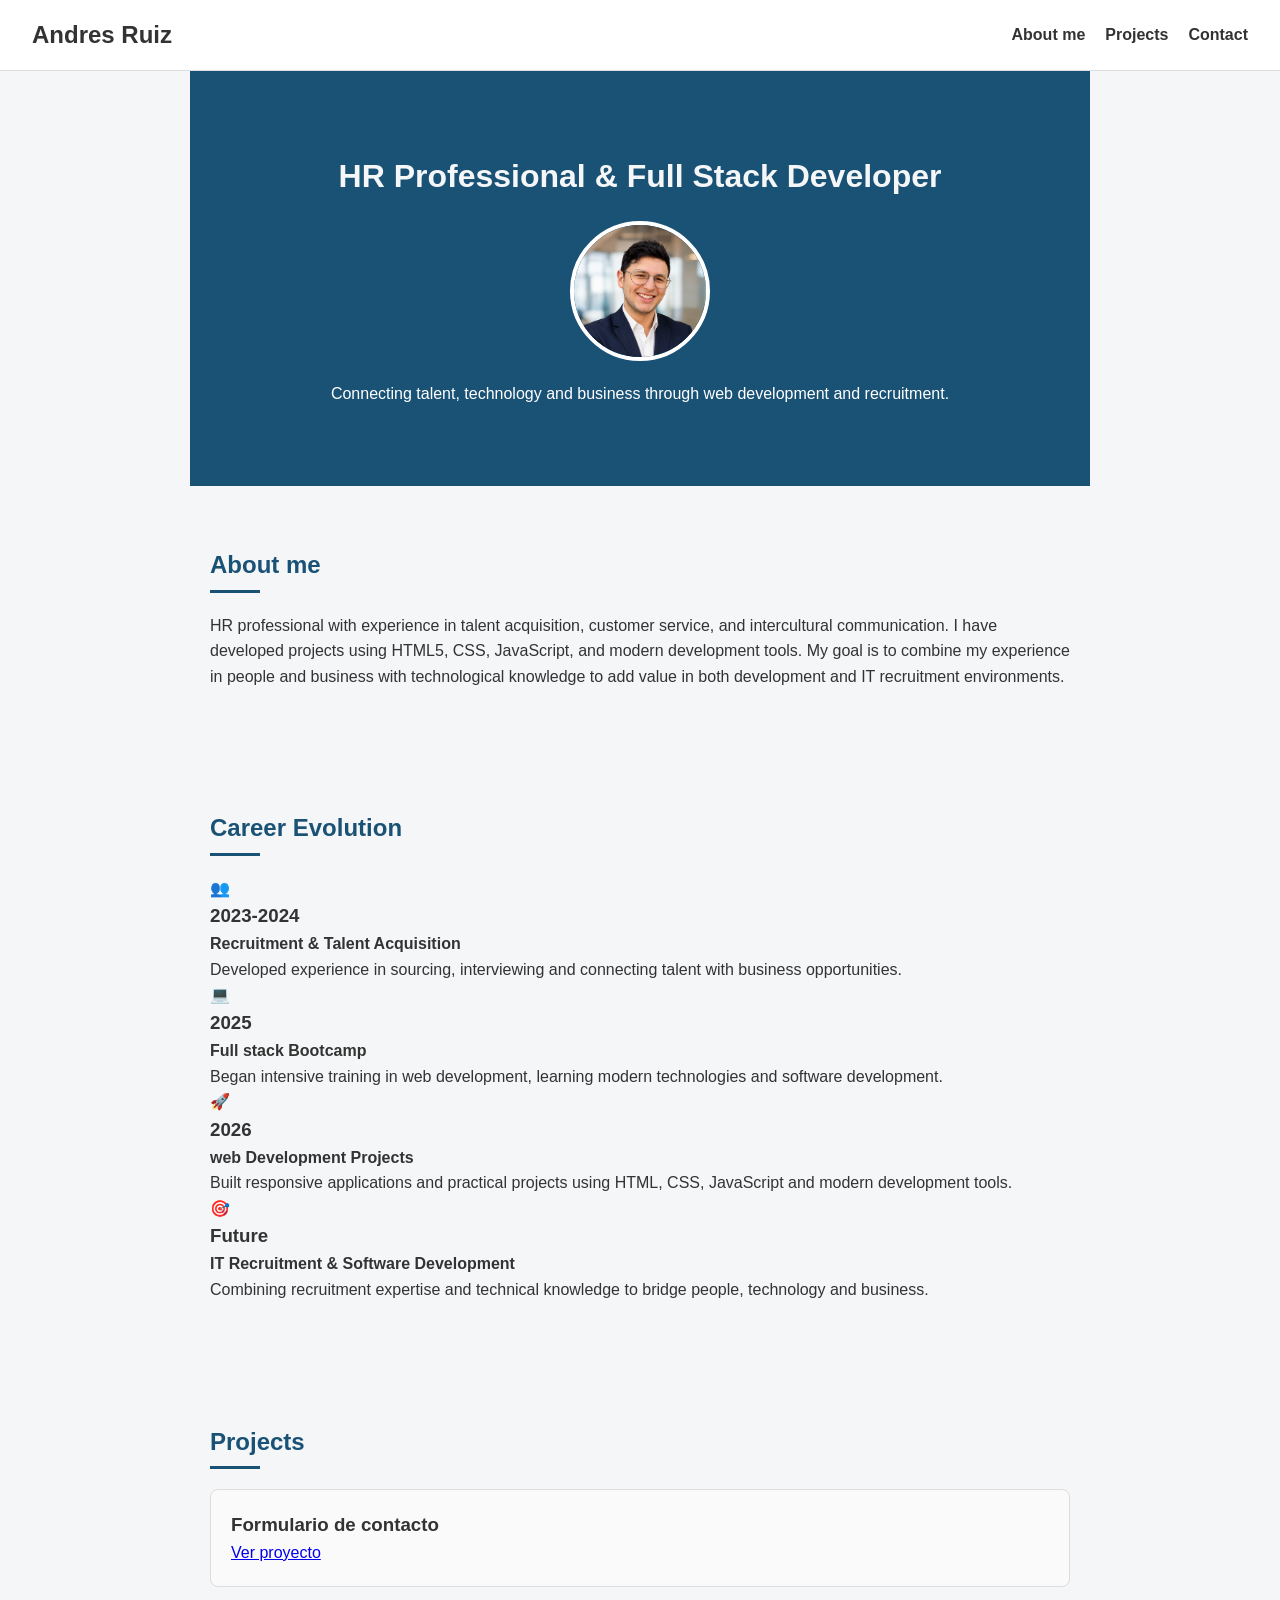
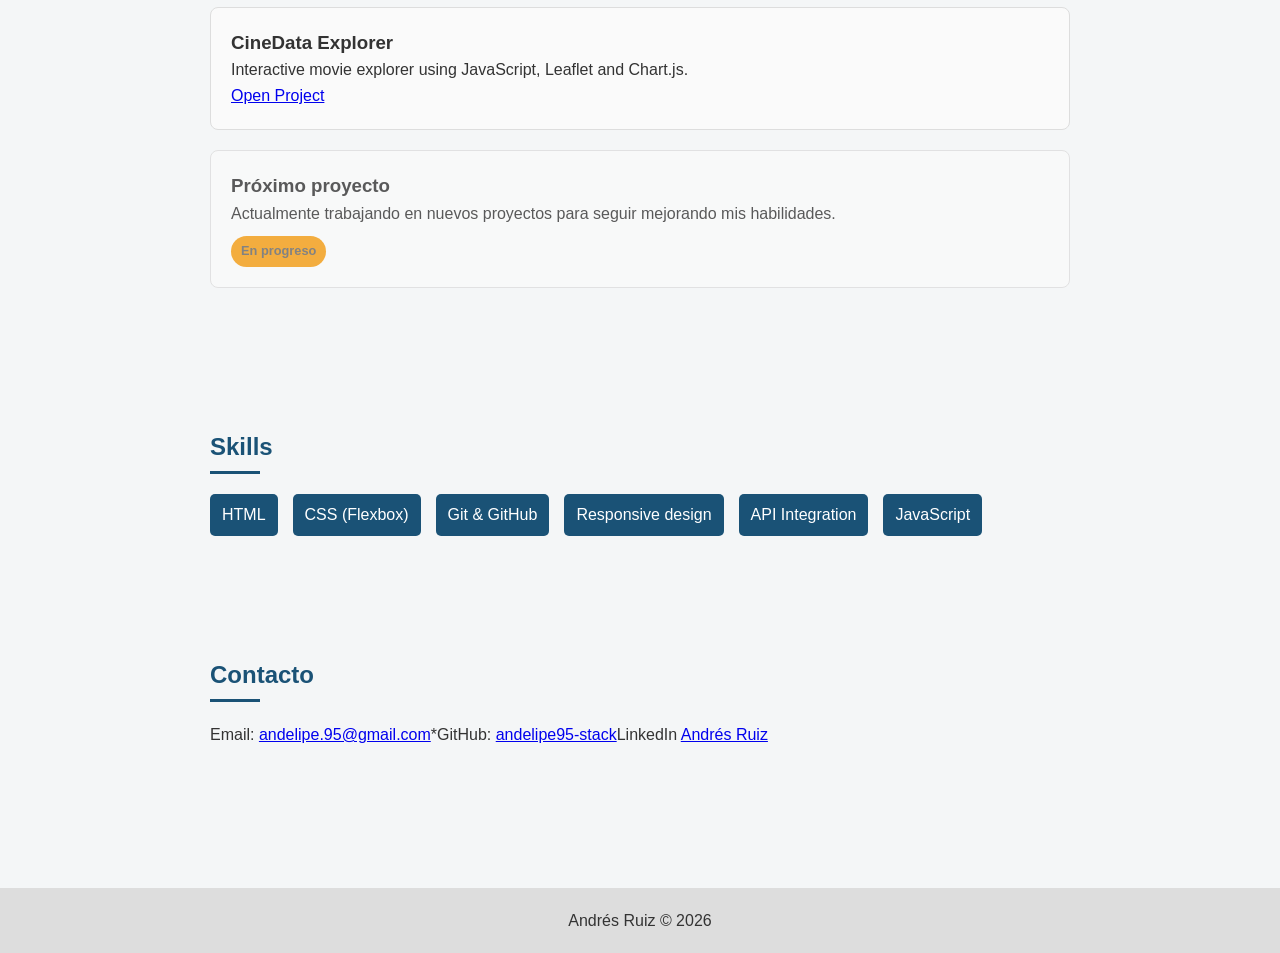
==== commit 9a5d0326: "made some changes o the portfolio,." ====
--- a/index.html
+++ b/index.html
@@ -11,9 +11,9 @@
         <nav>
             <h1>Andres Ruiz</h1>
             <ul>
-                <li><a href="#sobre-mi">Sobre mí</a></li>
-                <li><a href="#proyectos">Proyectos</a></li>
-                <li><a href="#contacto">Contacto</a></li>
+                <li><a href="#sobre-mi">About me</a></li>
+                <li><a href="#proyectos">Projects</a></li>
+                <li><a href="#contacto">Contact</a></li>
             </ul>
         </nav>
     </header>
@@ -26,40 +26,92 @@
      </section>
      <section class="sobre-mi" class="sobre-mi">
         <h2>About me</h2>
-        <p> HR professional with experience in talent acquisition, customer service, and intercultural communication.
+        <p> 
+            HR professional with experience in talent acquisition, customer service, and intercultural communication.
              I have developed projects using HTML5, CSS, JavaScript, 
              and modern development tools. My goal is to combine my experience in people and business with technological knowledge to add value in both 
-             development and IT recruitment environments.</p>
+             development and IT recruitment environments.
+        </p>
+
+
+     </section>
+
+     <section class="Timeline">
+        <h2>Career Evolution</h2>
+
+        <div class="Timeline-container">
+
+            <div class="timeline-item">
+                <div class="timeline-icon">👥</div>
+                <div class="timeline-content">
+                    <h3>2023-2024</h3>
+                    <h4>Recruitment & Talent Acquisition</h4>
+                    <p>
+                        Developed experience in sourcing, interviewing and connecting
+                         talent with business opportunities.
+                    </p>
+                </div>
+
+            </div>
+
+            <div class="timeline-item">
+                <div class="timeline-icon">💻</div>
+                <div class="timeline-content">
+                    <h3>2025</h3>
+                    <h4>Full stack Bootcamp</h4>
+
+                    <p>
+                        Began intensive training in web development,
+                        learning modern technologies and software development.
+                    </p>
+
+                </div>
+
+            </div>
+
+            <div class="timeline-item">
+                <div class="timeline-icon">🚀</div>
+                <div class="timeline-content">
+                    <h3>2026</h3>
+                    <h4>web Development Projects</h4>
+                    <p>
+                         Built responsive applications and practical projects using HTML,
+                    CSS, JavaScript and modern development tools.
+                    </p>
+                </div>
+
+            </div>
+
+            <div class="timeline-item">
+                <div class="timeline-icon">🎯</div>
+                <div class="timeline-content">
+                    <h3>Future</h3>
+                    <h4>IT Recruitment & Software Development</h4>
+                    <p>
+                        Combining recruitment expertise and technical knowledge to bridge
+                        people, technology and business.
+
+                    </p>
+                    
+                </div>
+            </div>
+
+        </div>
+
      </section>
     
      <section class="proyectos" class="proyectos">
-        <h2>Proyectos</h2>
-        
-        <div class="grid-proyectos"> 
-
-            <h3>portafolio personal</h3>
-            <p>mi primer proyecto web donde aplico HTML y CSS para crear una página moderna y responsive.</p>
-            <span>HTML | CSS</span>
-
-            <div class="acciones">
-                <a href="#" class="btn">Ver código</a>
-                <a href="#" class="btn btn-secundario">Ver demo</a>
-            </div>
-        </div>
-
-        <div class="proyecto">
-            <h3>Tarjetas con Flexbox</h3>
-            <p>Diseño de tarjetas responsivas utilizando flexbox para organizar contenido dinámico.</p>
-            <span>HTML | CSS (Flexbox)</span>
-        </div>
+        <h2>Projects</h2>       
+        
+
+        
             
             <!-- Aquí irás agregando más proyectos -->
 
 
         <div class="proyecto">
             <h3> Formulario de contacto</h3>
-            <a href="validacion.html"target="_blank">Ver proyecto</a>
-            
+            <a href="validacion.html"target="_blank">Ver proyecto</a>            
              
         </div>
 
@@ -71,8 +123,7 @@
             target="_blank"
             class="project-btn">Open Project</a>          
              
-        </div>   
-     
+        </div>     
         
         
         
@@ -97,6 +148,8 @@
             <li>CSS (Flexbox)</li>
             <li>Git & GitHub</li>
             <li>Responsive design</li>
+            <li>API Integration</li>
+            <li>JavaScript</li>
         </ul>
 
      </section>
--- a/CSS/style.css
+++ b/CSS/style.css
@@ -240,6 +240,8 @@
         opacity: 1;
 
     }
+
+    
      
 
 
